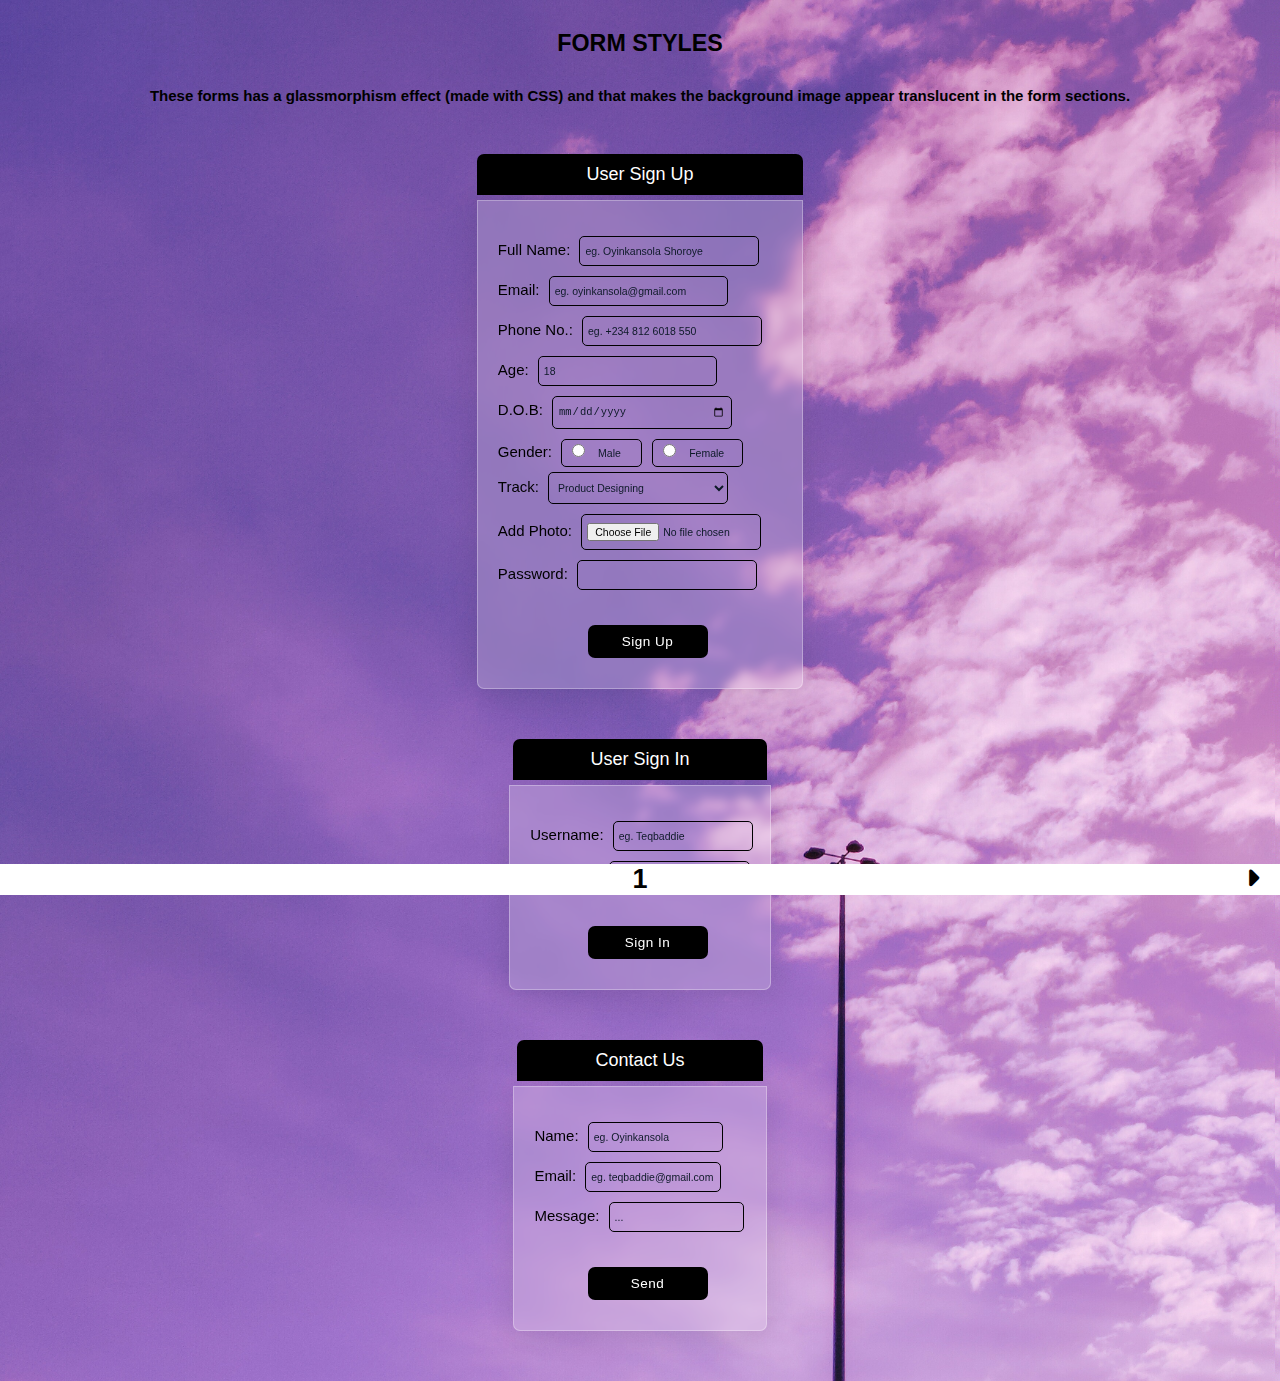
==== index.html @ db23bf05 "init" ====
<!DOCTYPE html>
<html lang="en">
  <head>
    <meta charset="UTF-8" />
    <meta http-equiv="X-UA-Compatible" content="IE=edge" />
    <meta name="viewport" content="width=device-width, initial-scale=1.0" />
    <title>Document</title>
    <link rel="stylesheet" href="css/style.css" />
    <link rel="stylesheet" href="css/all.css" />
  </head>
  <body>
    <div class="heading">
      <h1>FORM STYLES</h1>
      <h2>
        <a href="./index.html" class="prev">
          <i class="fa-solid fa-caret-left"> </i>
        </a>
        1
        <a href="./form-two.html"> <i class="fa-solid fa-caret-right"> </i></a>
      </h2>
      <h3>
        These forms has a glassmorphism effect (made with CSS) and that makes
        the background image appear translucent in the form sections.
      </h3>
    </div>

    <div class="title">User Sign Up</div>
    <div class="form-container">
      <form action="" method="post">
        <label for="fullName">Full Name: </label>
        <input
          type="text"
          name="firstName"
          class="field"
          id="firstName"
          placeholder="eg. Oyinkansola Shoroye"
          required
        />
        <br />
        <label for="lastName">Email:</label>
        <input
          type="email"
          name="email"
          id="email"
          class="field"
          placeholder="eg. oyinkansola@gmail.com"
          required
        />
        <br />
        <label for="phoneNumber">Phone No.:</label>
        <input
          type="tel"
          name="tel"
          id="tel"
          class="field"
          placeholder="eg. +234 812 6018 550"
          required
        />
        <br />
        <label for="age">Age:</label>
        <input type="number" name="age" class="field" id="age" value="18" />
        <br />
        <label for="dob">D.O.B:</label>
        <input type="date" name="dob" class="field" id="dob" />
        <br />
        <label for="tracks">Gender:</label>
        <div class="spec-field-one">
          <input type="radio" name="male" class="spec-field" id="male" /> Male
          &nbsp &nbsp &nbsp
        </div>
        <div class="spec-field-one">
          <input type="radio" name="female" class="spec-field" id="female" />
          Female &nbsp &nbsp &nbsp
        </div>
        <br />
        <label for="gender">Track:</label>
        <select name="track" class="field" id="track" required>
          <option value="">Product Designing</option>
          <option value="">Frontend Engineering</option>
          <option value="">Backend Engineerng</option>
          <option value="">Cloud Engineering</option>
        </select>
        <br />
        <label for="file">Add Photo:</label>
        <input type="file" name="doc" class="field" id="doc" required />
        <br />
        <label for="password">Password:</label>
        <input type="password" name="" class="field" id="psw" required />
        <br />
        <button type="submit">Sign Up</button>
      </form>
    </div>

    <div class="title-one">User Sign In</div>
    <div class="form-container">
      <form action="" method="post">
        <label for="username">Username:</label>
        <input
          type="text"
          name=""
          class="field"
          id="username"
          placeholder="eg. Teqbaddie"
          required
        />
        <br />
        <label for="password">Password:</label>
        <input type="password" class="field" name="" id=" psw" required />
        <br />
        <button type="submit">Sign In</button>
      </form>
    </div>

    <div class="title-two">Contact Us</div>
    <div class="form-container">
      <form action="" method="post">
        <label for="name">Name:</label>
        <input
          type="text"
          name=""
          class="field"
          id="name"
          placeholder="eg. Oyinkansola"
          required
        />
        <br />
        <label for="email">Email:</label>
        <input
          type="email"
          name=""
          class="field"
          id="email"
          placeholder="eg. teqbaddie@gmail.com"
          required
        />
        <br />
        <label for="messsage">Message:</label>
        <input
          type="text"
          name=""
          class="field"
          id="msg"
          placeholder="..."
          required
        />
        <br />
        <button type="submit">Send</button>
      </form>
    </div>

    <script src="./scripts/main.js"></script>
  </body>
</html>
---- css/style.css ----
* {
  padding: 0;
  margin: 0;
  box-sizing: border-box;
}

html,
body {
  scroll-behavior: smooth;
  overflow-x: hidden;
  font-family: Arial, Helvetica, sans-serif;
  background-image: url(../img/bgimage1.jpg);
  background-size: cover;
  padding: 0px 5px;
  font-size: 15px;
}

.heading {
  display: flex;
  flex-direction: column;
  align-items: center;
  font-family: Arial, Helvetica, sans-serif;
}

.heading h1 {
  font-size: 1.55rem;
  margin: 30px auto;
}

.heading h2 {
  display: flex;
  justify-content: space-between;
  position: fixed;
  color: black;
  font-family: Arial, Helvetica, sans-serif;
  font-size: 1.8rem;
  background-color: white;
  width: 100%;
  top: 96vh;
  z-index: 1;
}

.heading h2 > .prev {
  color: white;
  cursor: default;
}

.heading h2 > .prev:hover {
  color: white;
}

.heading h2 > a {
  color: black;
  margin-left: 20px;
  margin-right: 20px;
  transition: 0.3s ease;
}

.heading h2 > a:hover {
  color: grey;
}

.heading h3 {
  font-size: 1rem;
}

.title {
  background-color: black;
  margin: 50px auto 0px auto;
  text-align: center;
  color: white;
  padding: 10px 12px;
  width: 326.41px;
  border-radius: 7px 7px 0px 0px;
  font-size: 1.2rem;
}

.title-one {
  background-color: black;
  margin: 50px auto 0px auto;
  text-align: center;
  color: white;
  padding: 10px 12px;
  width: 254.53px;
  border-radius: 7px 7px 0px 0px;
  font-size: 1.2rem;
}

.title-two {
  background-color: black;
  margin: 50px auto 0px auto;
  text-align: center;
  color: white;
  padding: 10px 12px;
  width: 246.22px;
  border-radius: 7px 7px 0px 0px;
  font-size: 1.2rem;
}

.form-container {
  display: flex;
  align-items: center;
  justify-content: center;
  padding: 30px 5px 30px 20px;
  width: fit-content;
  margin: 5px auto 50px auto;
  color: black;
  border-radius: 0px 0px 7px 7px;
  background: rgba(255, 255, 255, 0.2);
  box-shadow: 0 4px 30px rgba(0, 0, 0, 0.1);
  backdrop-filter: blur(5px);
  -webkit-backdrop-filter: blur(5px);
  border: 1px solid rgba(255, 255, 255, 0.3);
}

.field {
  padding: 8px 5px;
  width: 60%;
  border: none;
  margin: 5px;
  border-radius: 5px;
  color: #0d1927;
  background-color: transparent;
  border: 1px solid black;
  font-size: 0.7rem;
}

.spec-field-one {
  display: inline;
  padding: 7px 0px;
  width: 150px;
  margin: 5px;
  border-radius: 5px;
  color: #0d1927;
  background-color: transparent;
  border: 1px solid black;
  font-size: 0.7rem;
}

.spec-field {
  padding: 8px 10px;
  border: none;
  margin: 10px;
  border-radius: 5px;
  font-size: 0.8rem;
}

.field:focus {
  outline: none;
}

.field::placeholder {
  color: #0d1927;
}

button {
  background-color: black;
  color: white;
  padding: 9px;
  border-radius: 7px;
  border: none;
  margin: 30px auto 0px auto;
  font-size: 0.9rem;
  letter-spacing: 0.5px;
  display: flex;
  justify-content: center;
  width: 120px;
  cursor: pointer;
  transition: 1s;
}

button:hover {
  transform: translateY(-5px);
}
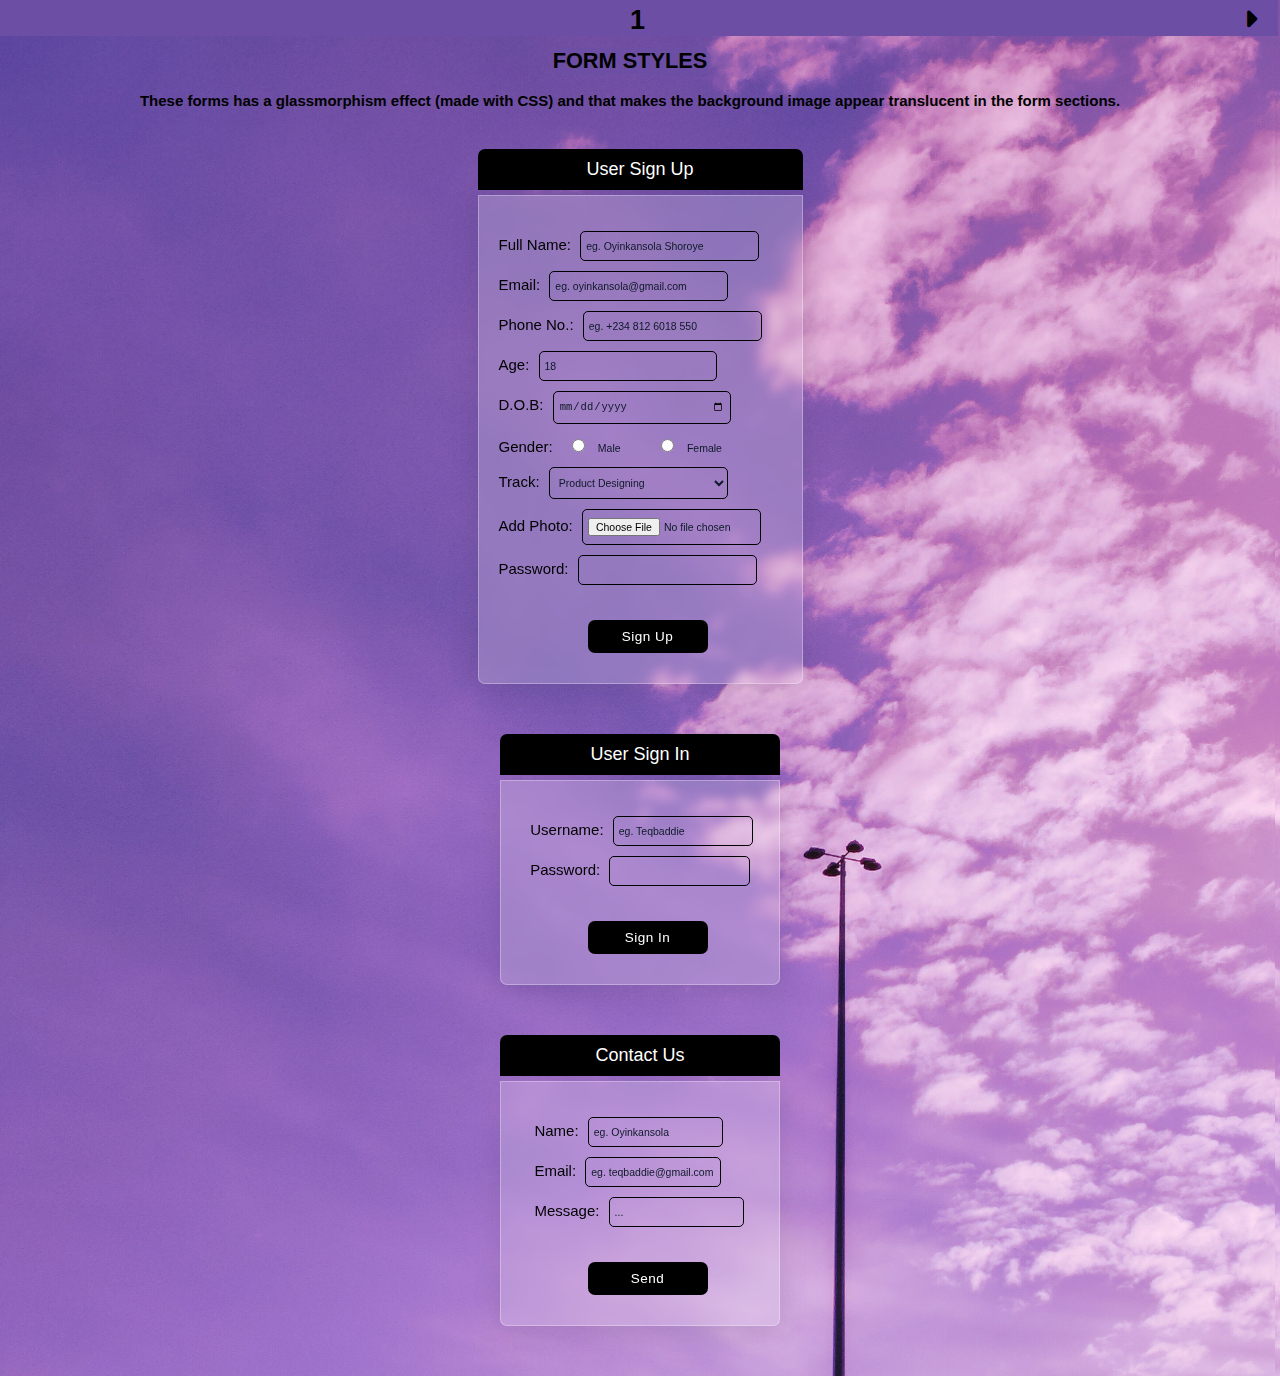
==== commit d588deec: "updated" ====
--- a/index.html
+++ b/index.html
@@ -4,13 +4,13 @@
     <meta charset="UTF-8" />
     <meta http-equiv="X-UA-Compatible" content="IE=edge" />
     <meta name="viewport" content="width=device-width, initial-scale=1.0" />
-    <title>Document</title>
+    <title>Form Style One</title>
     <link rel="stylesheet" href="css/style.css" />
     <link rel="stylesheet" href="css/all.css" />
   </head>
   <body>
+    
     <div class="heading">
-      <h1>FORM STYLES</h1>
       <h2>
         <a href="./index.html" class="prev">
           <i class="fa-solid fa-caret-left"> </i>
@@ -18,14 +18,15 @@
         1
         <a href="./form-two.html"> <i class="fa-solid fa-caret-right"> </i></a>
       </h2>
+      <h1>FORM STYLES</h1>
       <h3>
         These forms has a glassmorphism effect (made with CSS) and that makes
         the background image appear translucent in the form sections.
       </h3>
     </div>
 
-    <div class="title">User Sign Up</div>
-    <div class="form-container">
+    <div class="title" data-tilt>User Sign Up</div>
+    <div class="form-container form-container-one">
       <form action="" method="post">
         <label for="fullName">Full Name: </label>
         <input
@@ -92,7 +93,7 @@
     </div>
 
     <div class="title-one">User Sign In</div>
-    <div class="form-container">
+    <div class="form-container form-container-two">
       <form action="" method="post">
         <label for="username">Username:</label>
         <input
@@ -112,7 +113,7 @@
     </div>
 
     <div class="title-two">Contact Us</div>
-    <div class="form-container">
+    <div class="form-container form-container-two">
       <form action="" method="post">
         <label for="name">Name:</label>
         <input
@@ -148,6 +149,5 @@
       </form>
     </div>
 
-    <script src="./scripts/main.js"></script>
   </body>
-</html>
+</html>--- a/css/style.css
+++ b/css/style.css
@@ -20,28 +20,36 @@
   flex-direction: column;
   align-items: center;
   font-family: Arial, Helvetica, sans-serif;
+  margin-top: 30px;
+  z-index: 3;
+  width: 100%;
+  margin-left: -10px;
 }
 
 .heading h1 {
-  font-size: 1.55rem;
-  margin: 30px auto;
+  font-size: 1.45rem;
+  margin: 18px auto;
+  background-color: #6C4EA4;
 }
 
 .heading h2 {
   display: flex;
   justify-content: space-between;
-  position: fixed;
+  margin-bottom: 15px;
+  margin-right: -15px;
+  padding-top: 5px;
+  top: 0;
   color: black;
   font-family: Arial, Helvetica, sans-serif;
   font-size: 1.8rem;
-  background-color: white;
+  background-color: #6C4EA4;
   width: 100%;
-  top: 96vh;
   z-index: 1;
+  position: fixed;
 }
 
 .heading h2 > .prev {
-  color: white;
+  color: #6C4EA4;
   cursor: default;
 }
 
@@ -62,15 +70,19 @@
 
 .heading h3 {
   font-size: 1rem;
+  padding-bottom: 10px;
+  padding-left: 5px;
+  padding-right: 5px;
+  text-align: center;
 }
 
 .title {
   background-color: black;
-  margin: 50px auto 0px auto;
+  margin: 30px auto 0px auto;
   text-align: center;
   color: white;
   padding: 10px 12px;
-  width: 326.41px;
+  width: 325px;
   border-radius: 7px 7px 0px 0px;
   font-size: 1.2rem;
 }
@@ -81,7 +93,7 @@
   text-align: center;
   color: white;
   padding: 10px 12px;
-  width: 254.53px;
+  width: 280px;
   border-radius: 7px 7px 0px 0px;
   font-size: 1.2rem;
 }
@@ -92,7 +104,7 @@
   text-align: center;
   color: white;
   padding: 10px 12px;
-  width: 246.22px;
+  width: 280px;
   border-radius: 7px 7px 0px 0px;
   font-size: 1.2rem;
 }
@@ -102,7 +114,6 @@
   align-items: center;
   justify-content: center;
   padding: 30px 5px 30px 20px;
-  width: fit-content;
   margin: 5px auto 50px auto;
   color: black;
   border-radius: 0px 0px 7px 7px;
@@ -111,6 +122,14 @@
   backdrop-filter: blur(5px);
   -webkit-backdrop-filter: blur(5px);
   border: 1px solid rgba(255, 255, 255, 0.3);
+}
+
+.form-container-one {
+  width: 325px;
+}
+
+.form-container-two {
+  width: 280px;
 }
 
 .field {
@@ -133,7 +152,6 @@
   border-radius: 5px;
   color: #0d1927;
   background-color: transparent;
-  border: 1px solid black;
   font-size: 0.7rem;
 }
 
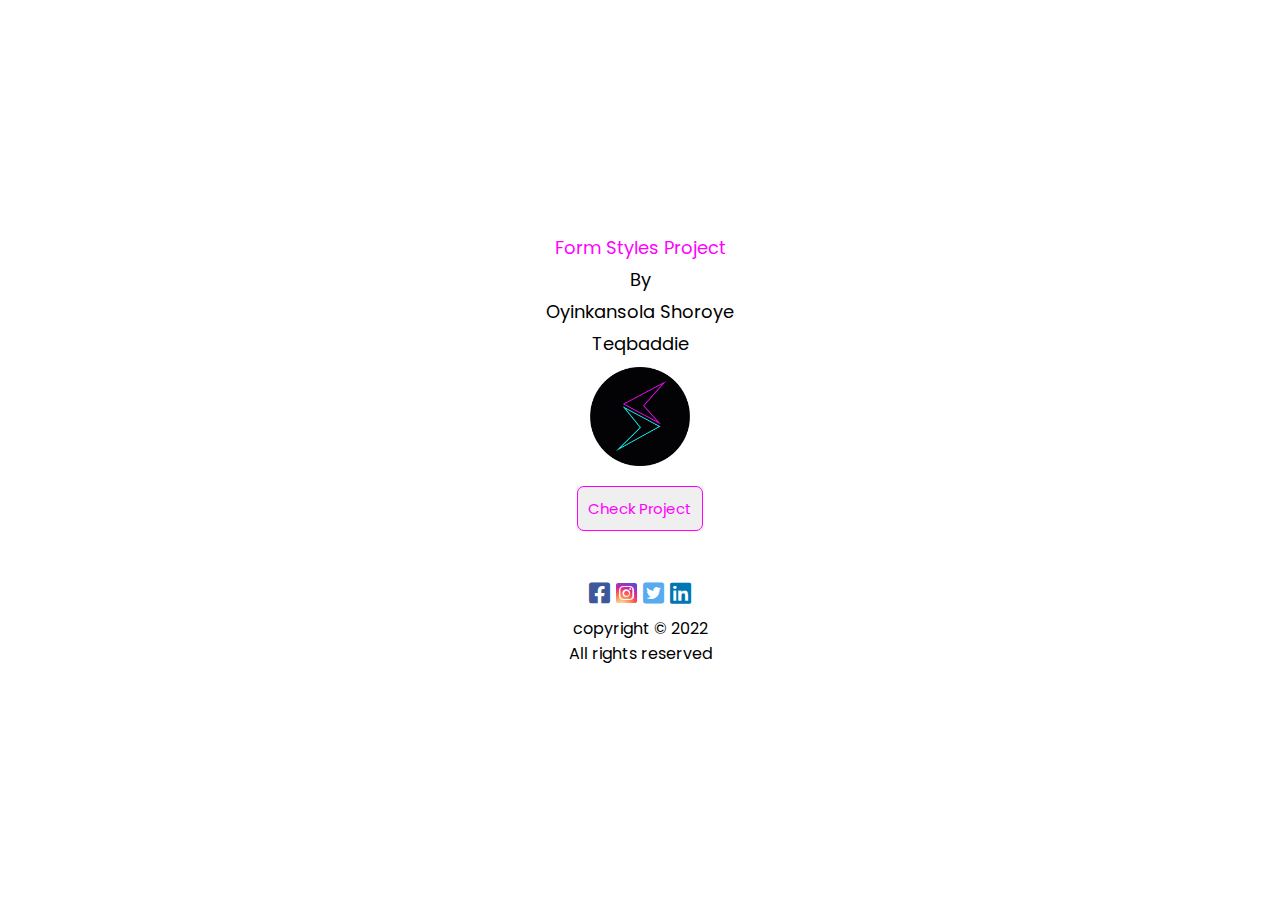
==== commit 0dd42649: "updated" ====
--- a/index.html
+++ b/index.html
@@ -4,150 +4,40 @@
     <meta charset="UTF-8" />
     <meta http-equiv="X-UA-Compatible" content="IE=edge" />
     <meta name="viewport" content="width=device-width, initial-scale=1.0" />
-    <title>Form Style One</title>
-    <link rel="stylesheet" href="css/style.css" />
+    <title>Form Styles</title>
     <link rel="stylesheet" href="css/all.css" />
+    <link rel="stylesheet" href="css/styles.css" />
   </head>
   <body>
-    
-    <div class="heading">
-      <h2>
-        <a href="./index.html" class="prev">
-          <i class="fa-solid fa-caret-left"> </i>
-        </a>
-        1
-        <a href="./form-two.html"> <i class="fa-solid fa-caret-right"> </i></a>
-      </h2>
-      <h1>FORM STYLES</h1>
-      <h3>
-        These forms has a glassmorphism effect (made with CSS) and that makes
-        the background image appear translucent in the form sections.
-      </h3>
-    </div>
-
-    <div class="title" data-tilt>User Sign Up</div>
-    <div class="form-container form-container-one">
-      <form action="" method="post">
-        <label for="fullName">Full Name: </label>
-        <input
-          type="text"
-          name="firstName"
-          class="field"
-          id="firstName"
-          placeholder="eg. Oyinkansola Shoroye"
-          required
-        />
-        <br />
-        <label for="lastName">Email:</label>
-        <input
-          type="email"
-          name="email"
-          id="email"
-          class="field"
-          placeholder="eg. oyinkansola@gmail.com"
-          required
-        />
-        <br />
-        <label for="phoneNumber">Phone No.:</label>
-        <input
-          type="tel"
-          name="tel"
-          id="tel"
-          class="field"
-          placeholder="eg. +234 812 6018 550"
-          required
-        />
-        <br />
-        <label for="age">Age:</label>
-        <input type="number" name="age" class="field" id="age" value="18" />
-        <br />
-        <label for="dob">D.O.B:</label>
-        <input type="date" name="dob" class="field" id="dob" />
-        <br />
-        <label for="tracks">Gender:</label>
-        <div class="spec-field-one">
-          <input type="radio" name="male" class="spec-field" id="male" /> Male
-          &nbsp &nbsp &nbsp
+    <div class="container">
+      <p style="color: magenta">Form Styles Project</p>
+      <p>By</p>
+      <p>Oyinkansola Shoroye</p>
+      <p>Teqbaddie</p>
+      <img src="./img/Logo.png" alt="" />
+      <button><a href="./form.html">Check Project</a></button>
+        <div class="follow">
+          <a href="https://facebook.com/oyinkansola.shoroye" target="_blank"
+            ><i style="color: #3c589a" class="fa-brands fa-facebook-square"></i
+          ></a>
+          <a
+            href="https://www.instagram.com/oyinkansola_shoroye/"
+            target="_blank"
+            ><i class="fa-brands fa-instagram-square"></i
+          ></a>
+          <a href="https://twitter.com/teqbaddie" target="_blank"
+            ><i style="color: #55acee" class="fa-brands fa-twitter-square"></i
+          ></a>
+          <a
+            href="https://www.linkedin.com/in/oyinkansolashoroye"
+            target="_blank"
+            ><i style="color: #0077b5" class="fa-brands fa-linkedin"></i
+          ></a>
         </div>
-        <div class="spec-field-one">
-          <input type="radio" name="female" class="spec-field" id="female" />
-          Female &nbsp &nbsp &nbsp
+        <div class="footer-bottom">
+          <div class="copyright">copyright © 2022</div>
+          <div class="rights">All rights reserved</div>
         </div>
-        <br />
-        <label for="gender">Track:</label>
-        <select name="track" class="field" id="track" required>
-          <option value="">Product Designing</option>
-          <option value="">Frontend Engineering</option>
-          <option value="">Backend Engineerng</option>
-          <option value="">Cloud Engineering</option>
-        </select>
-        <br />
-        <label for="file">Add Photo:</label>
-        <input type="file" name="doc" class="field" id="doc" required />
-        <br />
-        <label for="password">Password:</label>
-        <input type="password" name="" class="field" id="psw" required />
-        <br />
-        <button type="submit">Sign Up</button>
-      </form>
-    </div>
-
-    <div class="title-one">User Sign In</div>
-    <div class="form-container form-container-two">
-      <form action="" method="post">
-        <label for="username">Username:</label>
-        <input
-          type="text"
-          name=""
-          class="field"
-          id="username"
-          placeholder="eg. Teqbaddie"
-          required
-        />
-        <br />
-        <label for="password">Password:</label>
-        <input type="password" class="field" name="" id=" psw" required />
-        <br />
-        <button type="submit">Sign In</button>
-      </form>
-    </div>
-
-    <div class="title-two">Contact Us</div>
-    <div class="form-container form-container-two">
-      <form action="" method="post">
-        <label for="name">Name:</label>
-        <input
-          type="text"
-          name=""
-          class="field"
-          id="name"
-          placeholder="eg. Oyinkansola"
-          required
-        />
-        <br />
-        <label for="email">Email:</label>
-        <input
-          type="email"
-          name=""
-          class="field"
-          id="email"
-          placeholder="eg. teqbaddie@gmail.com"
-          required
-        />
-        <br />
-        <label for="messsage">Message:</label>
-        <input
-          type="text"
-          name=""
-          class="field"
-          id="msg"
-          placeholder="..."
-          required
-        />
-        <br />
-        <button type="submit">Send</button>
-      </form>
-    </div>
-
+      </div>
   </body>
 </html>--- a/css/styles.css
+++ b/css/styles.css
@@ -0,0 +1,101 @@
+@import url('https://fonts.googleapis.com/css2?family=Poppins:wght@400;500;600;700&display=swap');
+*{
+  margin: 0;
+  padding: 0;
+  box-sizing: border-box;
+  font-family: 'Poppins', sans-serif;
+}
+
+body{
+    display: flex;
+    padding: 0 10px;
+    min-height: 100vh;
+    align-items: center;
+    background: white;
+    justify-content: center;
+  }
+
+  img {
+    width: 100px;
+    margin: 10px auto;
+    display: flex;
+  }
+
+  .container p {
+    text-align: center;
+    font-size: 18px;
+    margin-bottom: 5px;
+  }
+
+  .follow {
+    display: flex;
+    justify-content: center;
+  }
+
+  .fa-brands {
+    font-size: 1.5rem;
+    padding-left: 3px;
+    padding-right: 3px;
+  }
+
+  .fa-instagram-square {
+    color: transparent;
+    background: -webkit-radial-gradient(
+      30% 107%,
+      circle,
+      #fdf497 0%,
+      #fdf497 5%,
+      #fd5949 45%,
+      #d6249f 60%,
+      #285aeb 90%
+    );
+    background: -o-radial-gradient(
+      30% 107%,
+      circle,
+      #fdf497 0%,
+      #fdf497 5%,
+      #fd5949 45%,
+      #d6249f 60%,
+      #285aeb 90%
+    );
+    background: radial-gradient(
+      circle at 30% 107%,
+      #fdf497 0%,
+      #fdf497 5%,
+      #fd5949 45%,
+      #d6249f 60%,
+      #285aeb 90%
+    );
+    background: -webkit-radial-gradient(
+      circle at 30% 107%,
+      #fdf497 0%,
+      #fdf497 5%,
+      #fd5949 45%,
+      #d6249f 60%,
+      #285aeb 90%
+    );
+    background-clip: text;
+    -webkit-background-clip: text;
+  }
+
+  button {
+    margin: 20px auto 50px auto;
+    display: flex;
+    border: none;
+  }
+
+  button a {
+    text-decoration: none;
+    padding: 10px;
+    font-size: 15px;
+    color: magenta;
+    border: 1px solid magenta;
+    border-radius: 7px;
+  }
+
+  .footer-bottom {
+    display: flex;
+    text-align: center;
+    flex-direction: column;
+    margin: 7px auto 0px auto;
+  }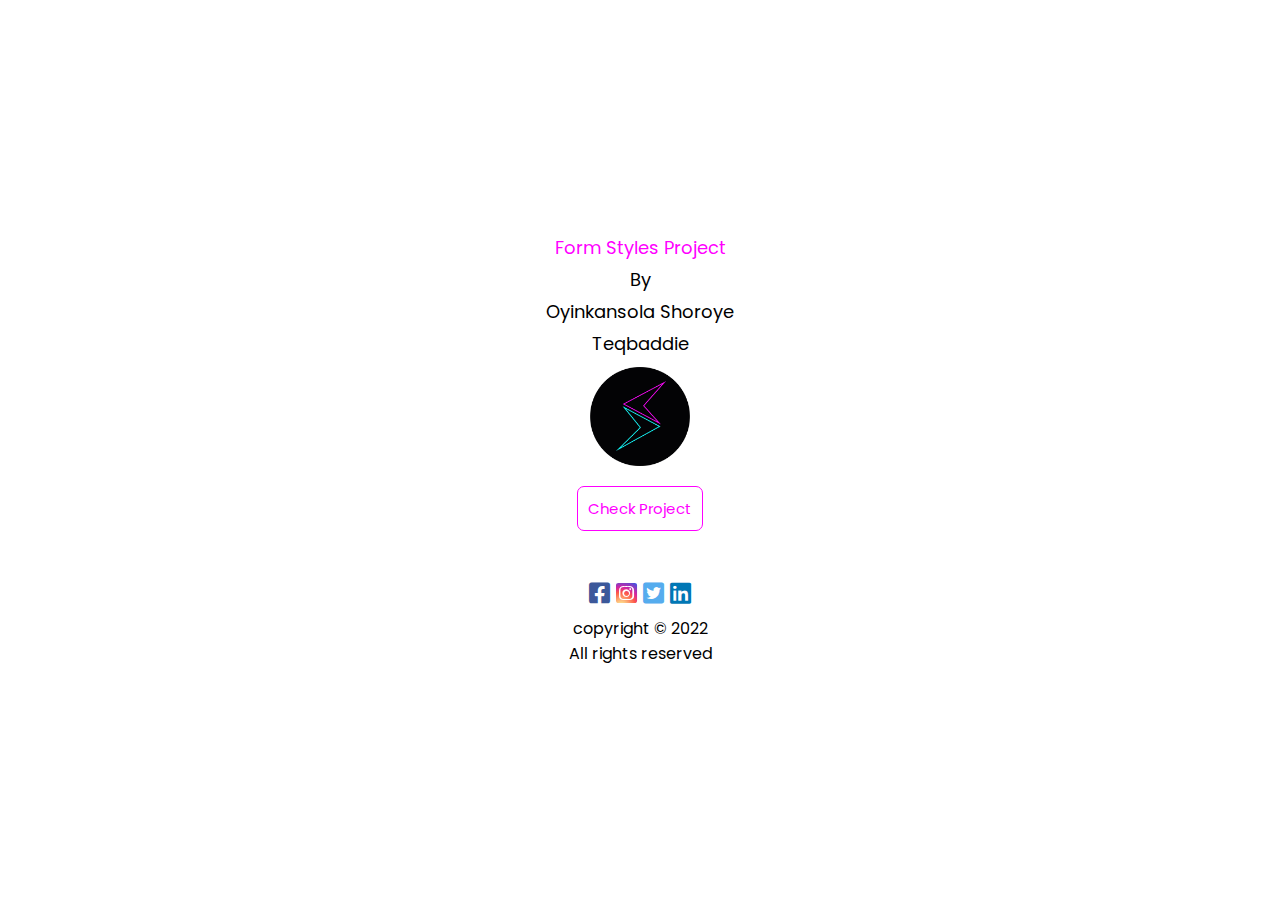
==== commit 761f8034: "updated" ====
--- a/index.html
+++ b/index.html
@@ -14,7 +14,7 @@
       <p>By</p>
       <p>Oyinkansola Shoroye</p>
       <p>Teqbaddie</p>
-      <img src="./img/Logo.png" alt="" />
+      <img src="./img/Logo.png" class="my-logo" alt="" />
       <button><a href="./form.html">Check Project</a></button>
         <div class="follow">
           <a href="https://facebook.com/oyinkansola.shoroye" target="_blank"
--- a/css/styles.css
+++ b/css/styles.css
@@ -82,6 +82,7 @@
     margin: 20px auto 50px auto;
     display: flex;
     border: none;
+    background: white;
   }
 
   button a {
@@ -98,4 +99,19 @@
     text-align: center;
     flex-direction: column;
     margin: 7px auto 0px auto;
+  }
+
+  @media (prefers-reduced-motion: no-preference) {
+    .my-logo {
+      animation: Logo-spin infinite 20s linear;
+    }
+  }
+
+  @keyframes Logo-spin {
+    from {
+      transform: rotate(0deg);
+    }
+    to {
+      transform: rotate(360deg);
+    }
   }